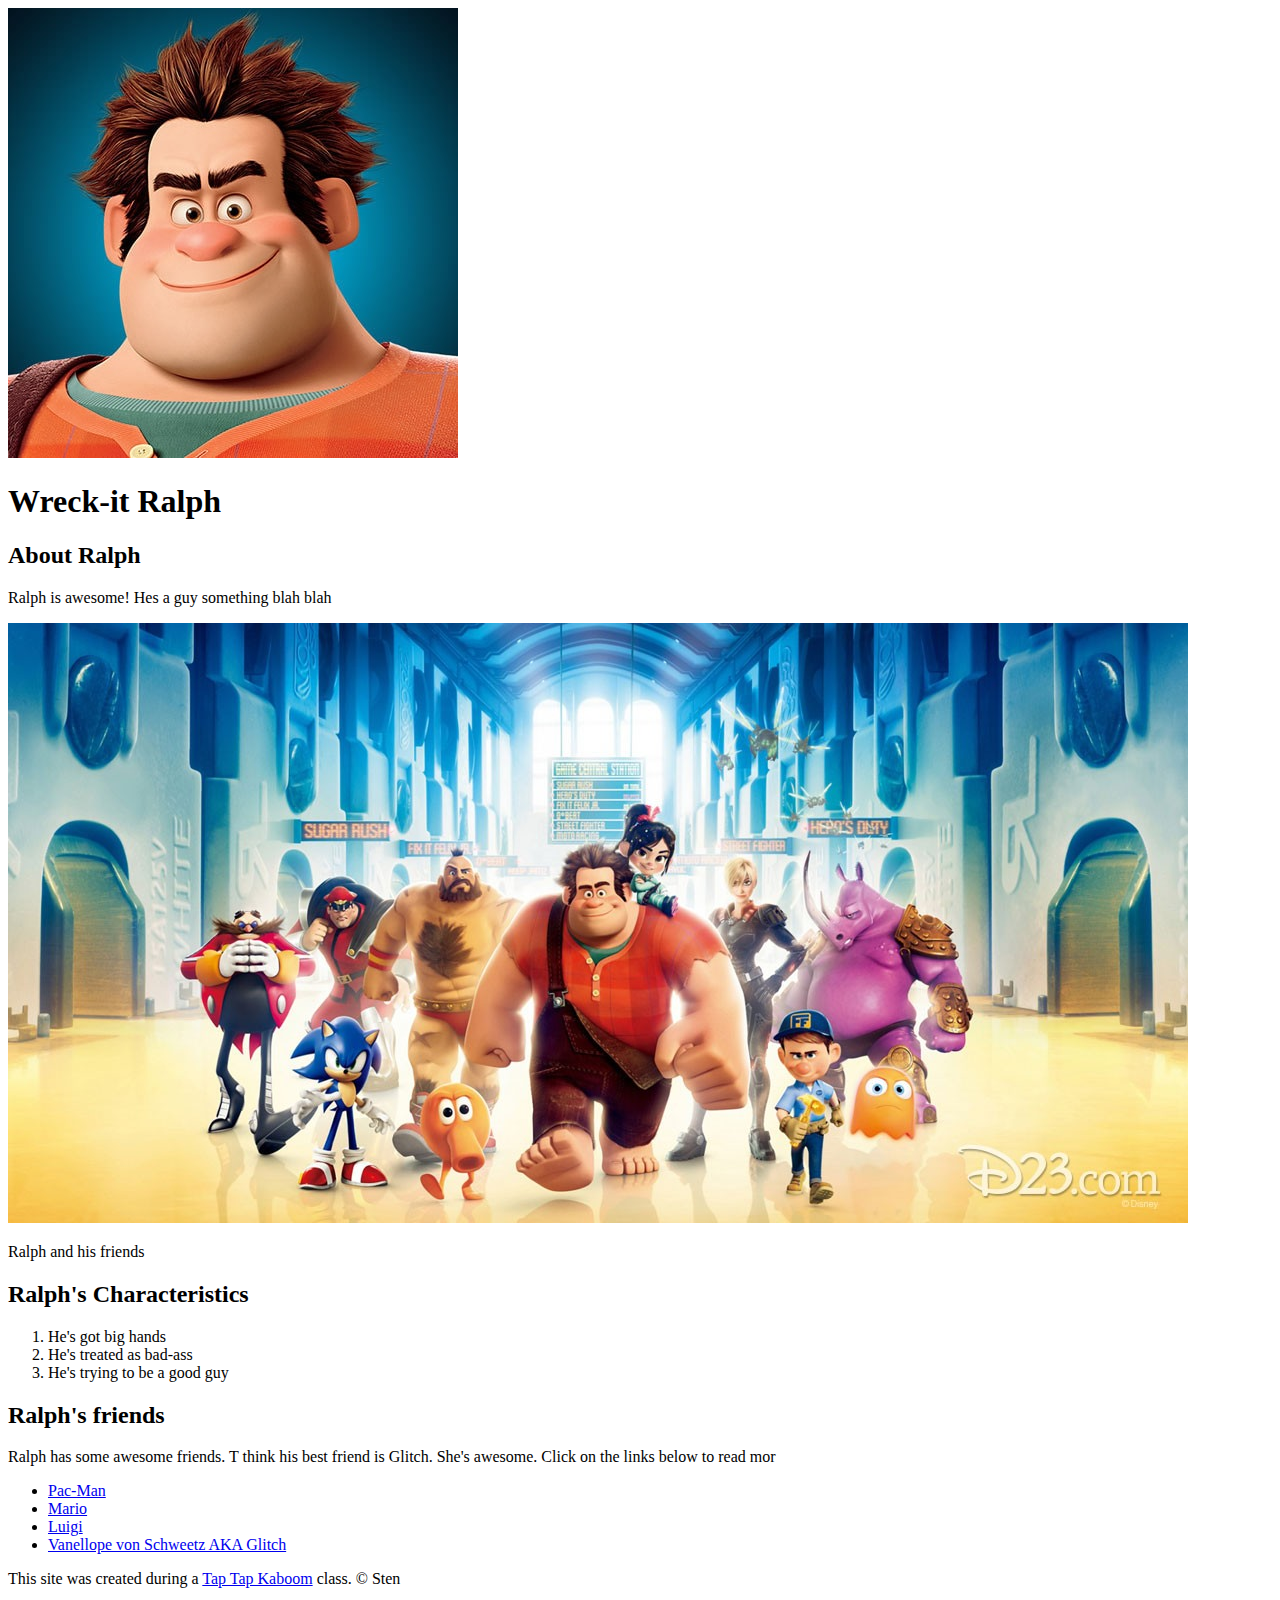
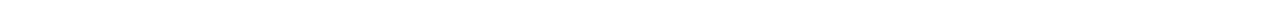
==== index.html @ 5efb1809 "Added of characters index.html" ====
<!DOCTYPE html>
<html>
<head>
	<meta charset="utf-8">
	<meta name="viewport" content="width=device-width, initial-scale=1">
	<title>Wreck-it Ralph</title>
	<link rel="icon" href="img/ralph-avatar.jpeg">
</head>
<body>
    <!-- header element -->
	<header>
		<img src="img/ralph-avatar.jpeg">
		<h1>Wreck-it Ralph</h1>
	</header>

	<!-- main element -->
	<main>
		<h2>About Ralph</h2>
		<p>Ralph is awesome! Hes a guy something blah blah</p>
		<img src="img/ralph-big.jpeg">
		<p>Ralph and his friends</p>
		<!-- Characteristics -->
		<h2>Ralph's Characteristics</h2>
		<ol>
			<li>He's got big hands</li>
			<li>He's treated as bad-ass</li>
			<li>He's trying to be a good guy</li>
		</ol>
		<!-- Friends -->
		<h2>Ralph's friends</h2>
		<p>Ralph has some awesome friends. T think his best
		friend is Glitch. She's awesome. Click on the links
	    below to read mor</p>
	    <ul>
	    	<li><a target="_blank" href="https://en.wikipedia.org/wiki/Pac-Man">Pac-Man</a></li>
	    	<li><a target="_blank" href="https://en.wikipedia.org/wiki/Mario">Mario</a></li>
	    	<li><a target="_blank" href="https://en.wikipedia.org/wiki/Luigi">Luigi</a></li>
	    	<li><a target="_blank" href="https://disney.fandom.com/wiki/Vanellope_von_Schweetz">Vanellope von Schweetz AKA Glitch</a></li>
	    </ul>
	</main>

	<!-- Footer Element -->
	<footer>
		<p>This site was created during a <a target="_blank" href="https://taptapkaboom.com">Tap Tap Kaboom</a> class. &copy; Sten</p>
	</footer>

</body>
</html>
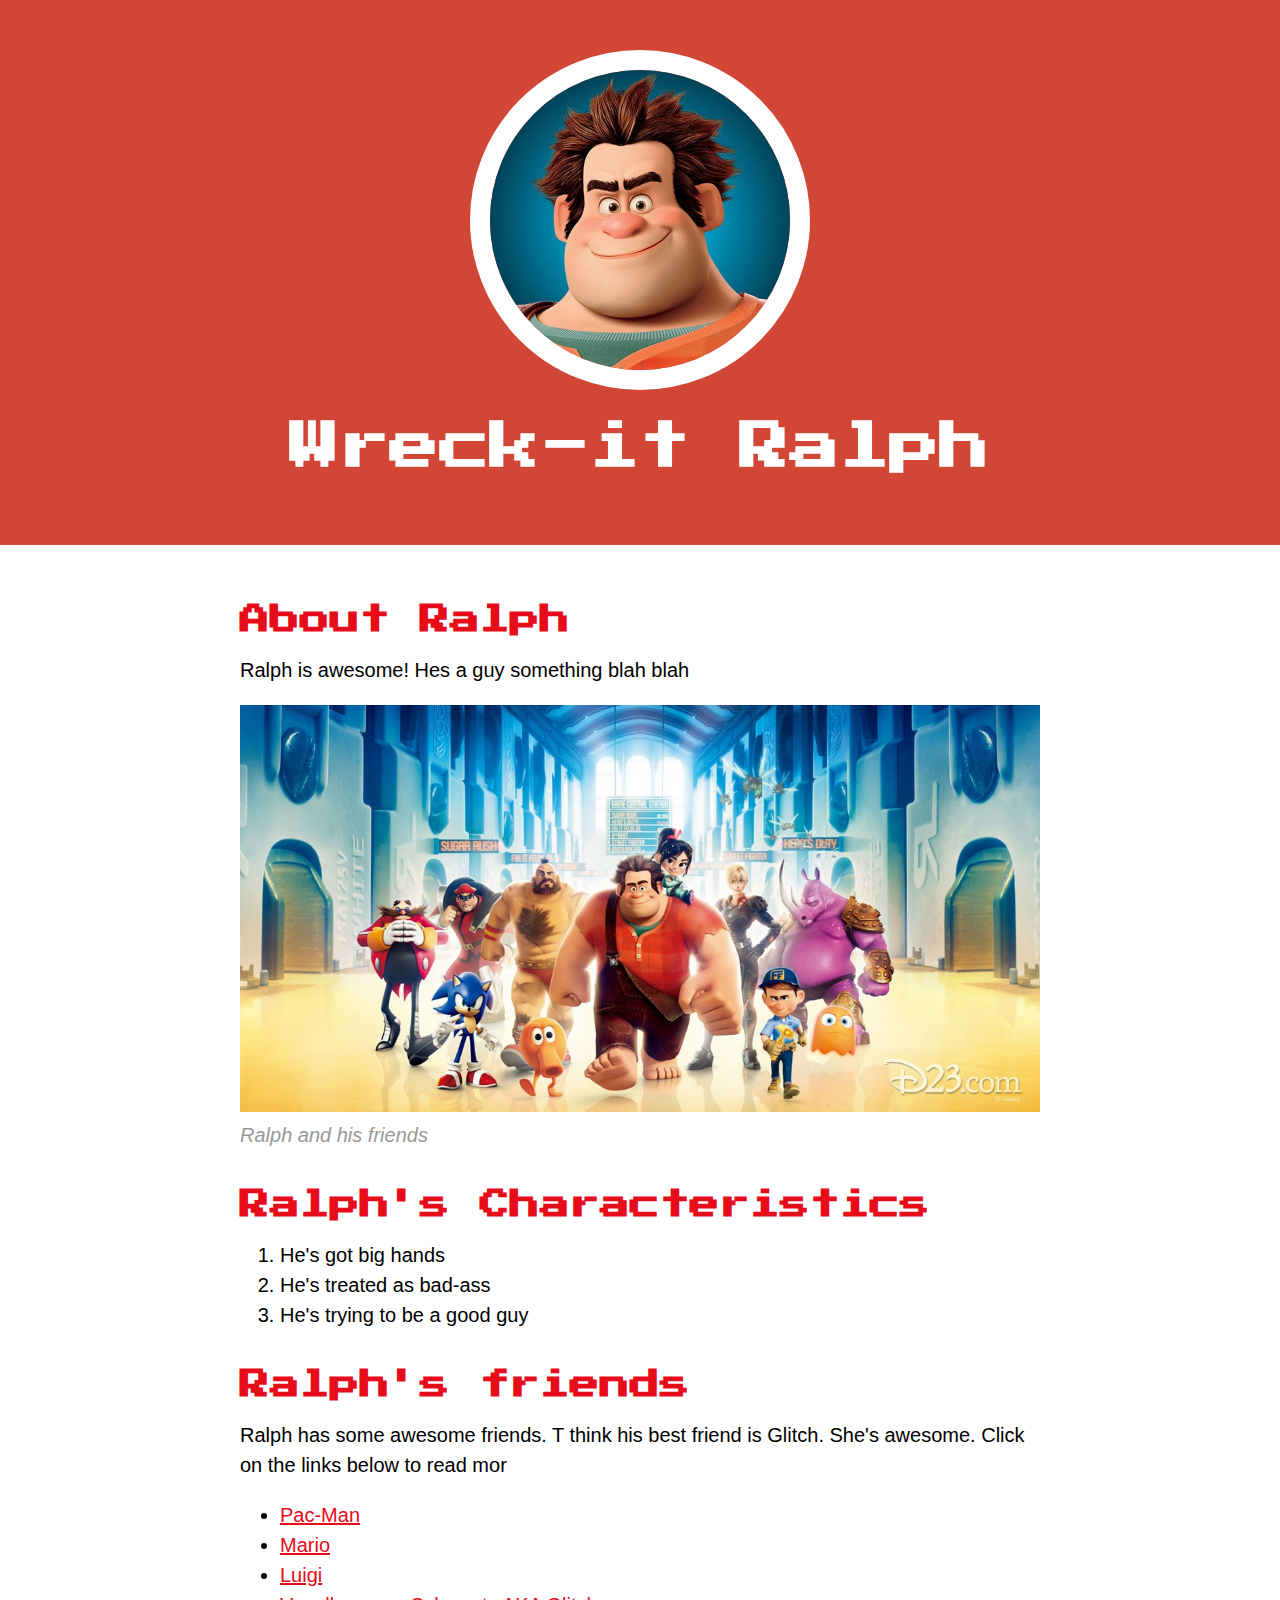
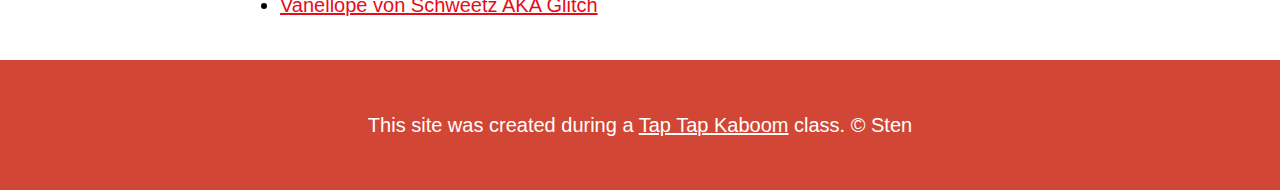
==== commit 2219c386: "Wrote the CSS characters website" ====
--- a/index.html
+++ b/index.html
@@ -5,6 +5,8 @@
 	<meta name="viewport" content="width=device-width, initial-scale=1">
 	<title>Wreck-it Ralph</title>
 	<link rel="icon" href="img/ralph-avatar.jpeg">
+	<link href="https://fonts.googleapis.com/css2?family=Press+Start+2P&display=swap" rel="stylesheet">
+	<link rel="stylesheet" type="text/css" href="css/hero.css">
 </head>
 <body>
     <!-- header element -->
@@ -18,7 +20,7 @@
 		<h2>About Ralph</h2>
 		<p>Ralph is awesome! Hes a guy something blah blah</p>
 		<img src="img/ralph-big.jpeg">
-		<p>Ralph and his friends</p>
+		<p class="caption">Ralph and his friends</p>
 		<!-- Characteristics -->
 		<h2>Ralph's Characteristics</h2>
 		<ol>
--- a/css/hero.css
+++ b/css/hero.css
@@ -0,0 +1,78 @@
+body{
+	margin: 0;
+	font-family: Helvetica, Arial, sans-serif;
+	font-size: 20px;
+	line-height: 30px;
+}
+
+header{
+	background-color: #d14635;
+	text-align: center;
+	padding-top: 50px;
+	padding-bottom: 50px;
+}
+
+h1, h2{
+	font-family: 'Press Start 2P', cursive;
+}
+
+header h1{
+	color: white;
+	font-size: 50px;
+
+}
+
+header img{
+	border-radius: 170px;
+    width: 300px;
+    border: 20px solid white;
+}
+
+main{
+	max-width: 800px;
+	margin: 0 auto;
+	padding: 20px;
+}
+
+main img{
+	max-width: 100%;
+}
+
+h2{
+	font-size: 30px;
+	color: #e70c19;
+	margin: 40px 0 10px;
+}
+
+a{
+	color: #e70c19;
+}
+a:hover{
+	color: white;
+	background-color: #483a94;
+}
+
+footer{
+	background-color: #d14635;
+	text-align: center;
+	color: white;
+	padding: 50px;
+}
+
+footer p{
+	margin: 0;
+}
+
+footer a{
+	color: white;
+}
+footer a:hover{
+	opacity: .5;
+	background-color: transparent;
+}
+
+p.caption{
+	color: #999999;
+	font-style: italic;
+	margin-top: 0;
+}